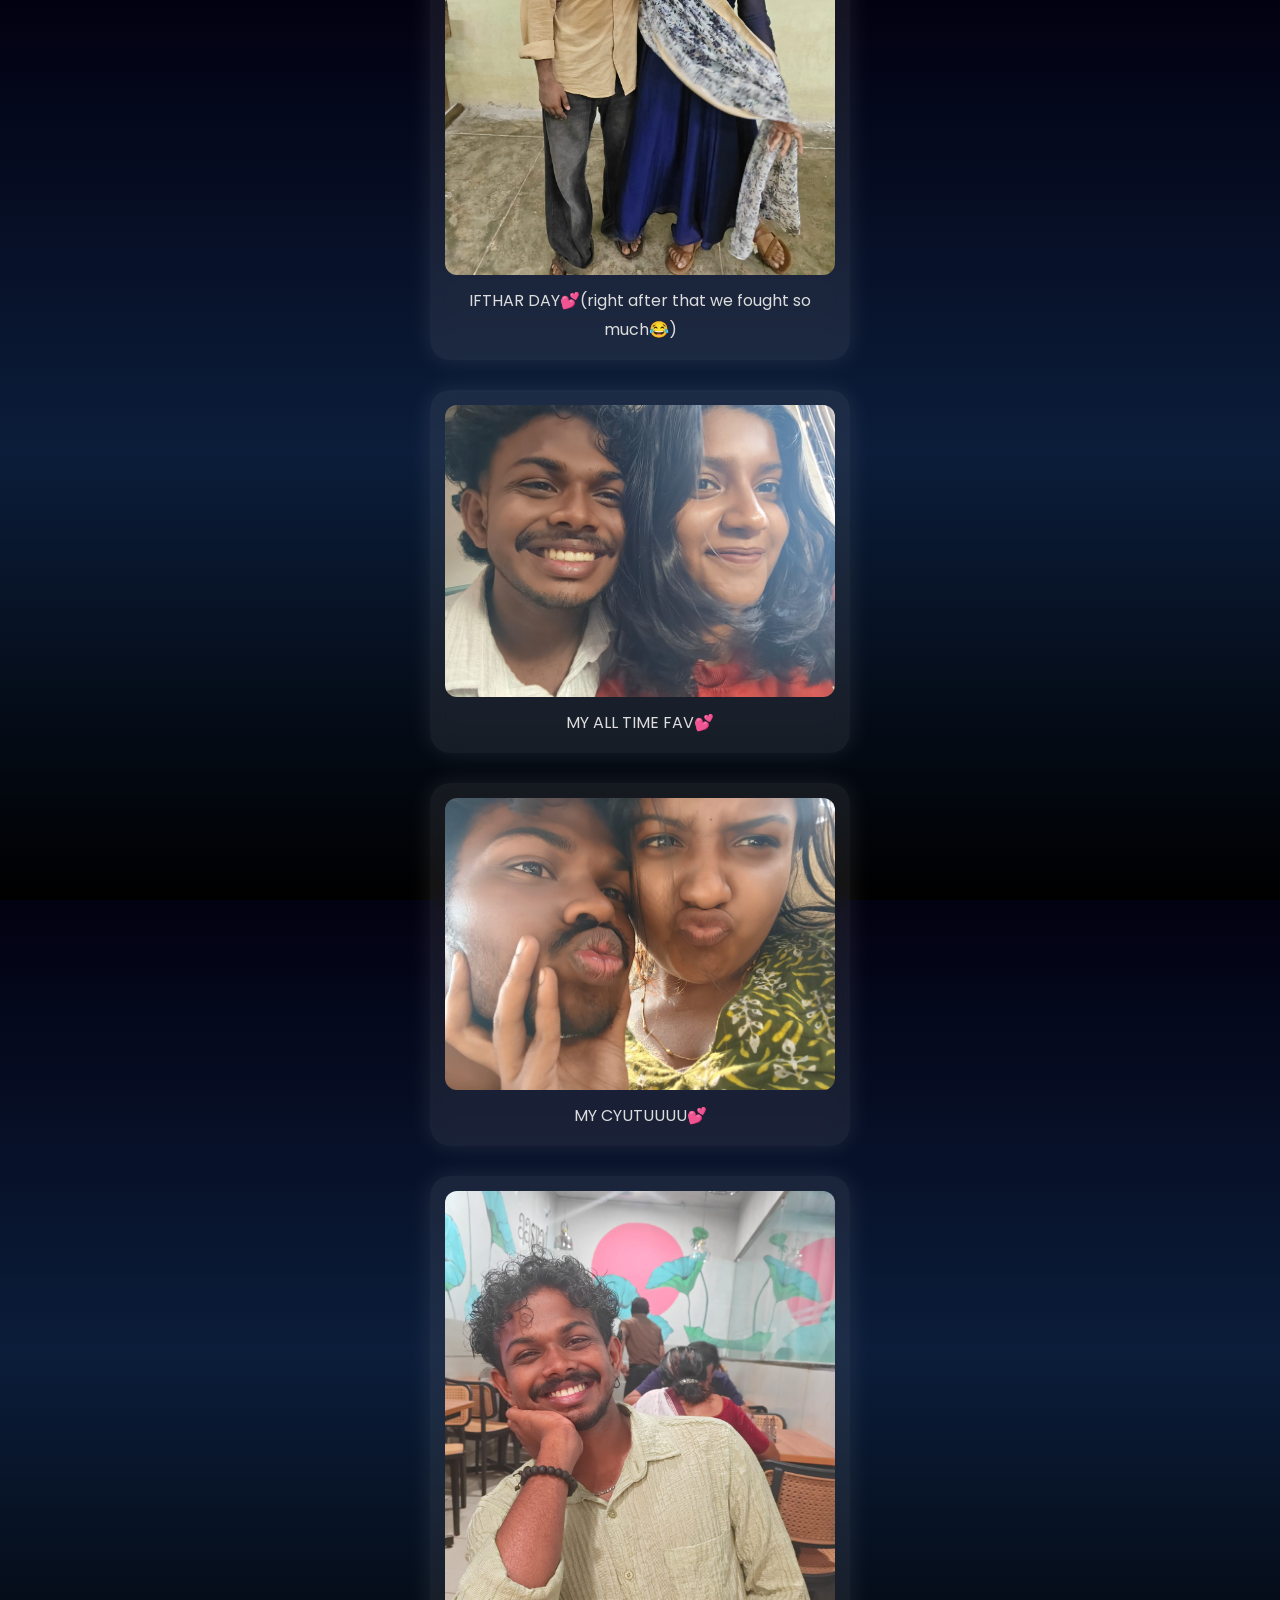
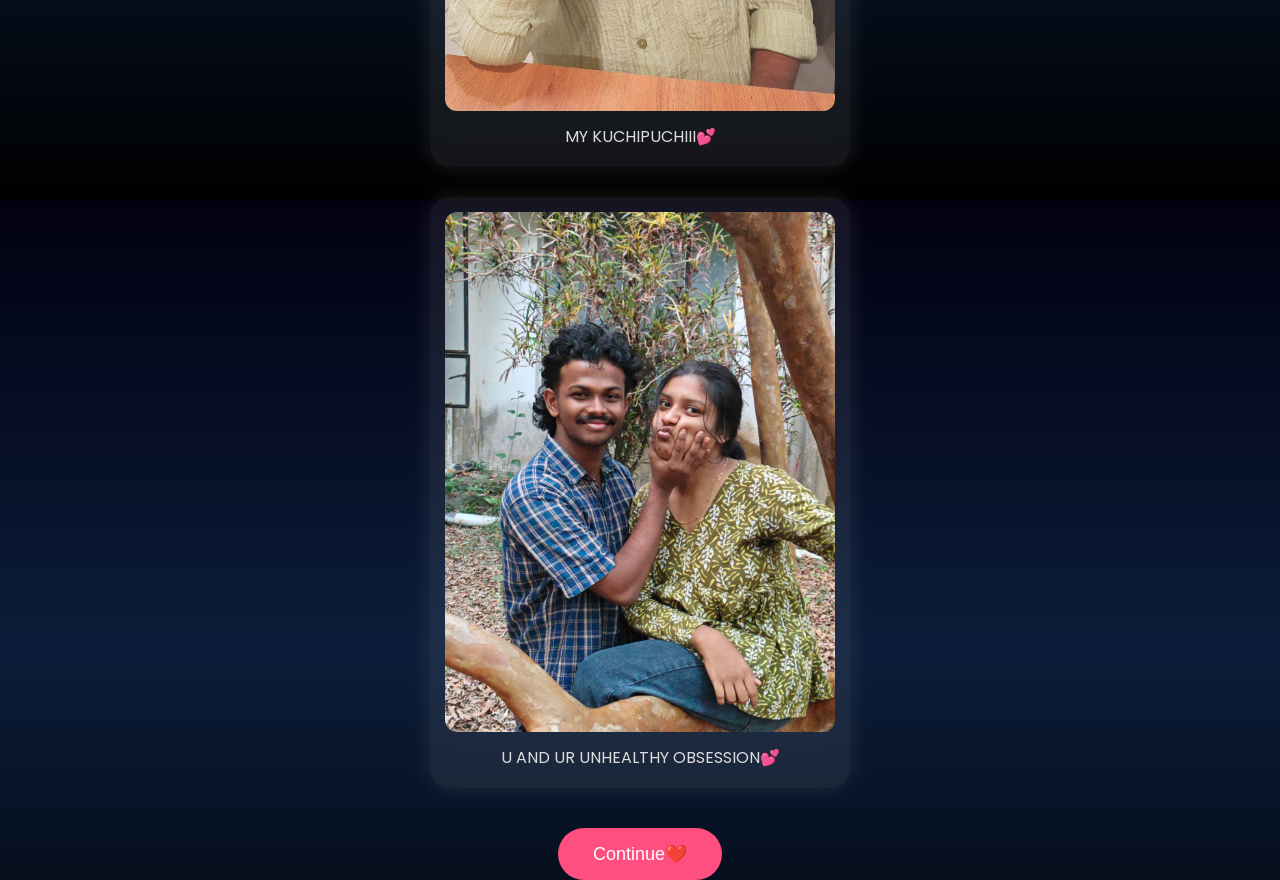
==== memories.html @ a4e65b0a "Add files via upload" ====
<!DOCTYPE html>
<html lang="en">
<head>
<meta charset="UTF-8">
<meta name="viewport" content="width=device-width, initial-scale=1.0">
<title>MY WHOLE HEAAAART❤️</title>
<link rel="stylesheet" href="style.css">
<link href="https://fonts.googleapis.com/css2?family=Great+Vibes&family=Poppins:wght@300;400;600&display=swap" rel="stylesheet">
<style>
body{
min-height:100vh;
background:linear-gradient(to bottom,#020111,#0b1d3a,#000);
font-family:'Poppins',sans-serif;
color:white;
display:flex;
flex-direction:column;
align-items:center;
padding:40px 20px;
box-sizing:border-box;
overflow-y:auto;
}
h1{ font-family:'Great Vibes',cursive; font-size:50px; color:#ffd6e8; margin-bottom:35px; text-align:center; }
.gallery{ display:flex; flex-direction:column; gap:30px; width:100%; max-width:420px; }
.photo-card{
background:rgba(255,255,255,.08);
backdrop-filter:blur(10px);
border-radius:20px;
padding:15px;
text-align:center;
box-shadow:0 0 25px rgba(255,255,255,.1);
}
.photo-card img{ width:100%; border-radius:12px; display:block; }
.photo-card p{ margin-top:12px; font-size:16px; color:#ddd; }
button{
margin-top:40px;
margin-bottom:20px;
padding:15px 35px;
border:none;
border-radius:30px;
background:#ff4f81;
color:white;
cursor:pointer;
font-size:18px;
}
button:hover{ background:#ff2c6b; }
</style>
</head>
<body>

<h1>Our Memories</h1>

<div class="gallery">
  <div class="photo-card">
    <img src="TOGETHER1.jpeg" alt="Memory 1">
    <p>JIL JIL💕</p>
  </div>
  <div class="photo-card">
    <img src="TOGETHER2.jpeg" alt="Memory 2">
    <p>HARTHAL DAY💕</p>
  </div>
  <div class="photo-card">
    <img src="TOGETHER3.jpeg" alt="Memory 3">
    <p>IFTHAR DAY💕(right after that we fought so much😂)</p>
  </div>
  <div class="photo-card">
    <img src="TOGETHER4.jpeg" alt="Memory 4">
    <p>MY ALL TIME FAV💕</p>
  </div>
  <div class="photo-card"> 
    <img src="TOGETHER5.jpeg" alt="Memory 5">
    <P>MY CYUTUUUU💕</P>
  </div>
  <div class="photo-card">
    <img src="SINGLE1.jpeg" alt="Memory 6">
    <p>MY KUCHIPUCHIII💕</p>
  </div>
  <div class="photo-card">
    <img src="TOGETHER6.jpeg" alt="Memory 7">
    <p>U AND UR UNHEALTHY OBSESSION💕</p>
  </div>
</div>

<button onclick="window.location.href='final.html'">Continue❤️</button>

</body>
</html>
---- style.css ----
* {
    margin: 0;
    padding: 0;
    box-sizing: border-box;
}

body {
    font-family: 'Poppins', sans-serif;
    background: linear-gradient(to bottom, #050816, #0d1b2a);
    height: 100vh;
    overflow: hidden;
    display: flex;
    justify-content: center;
    align-items: center;
    color: white;
}

.container {
    text-align: center;
    animation: fadeIn 2s ease;
}

h1 {
    font-family: 'Great Vibes', cursive;
    font-size: 70px;
    color: #ffd6e7;
    text-shadow: 0 0 20px rgba(255,255,255,0.7);
}

h2 {
    margin-top: 15px;
    font-size: 32px;
    color: #ffffff;
}

p {
    margin-top: 25px;
    font-size: 20px;
    line-height: 1.8;
    color: #dddddd;
}

button {
    margin-top: 40px;
    padding: 16px 40px;
    font-size: 18px;
    border: none;
    border-radius: 50px;
    background: #ff4f81;
    color: white;
    cursor: pointer;
    transition: 0.3s;
}

button:hover {
    transform: scale(1.08);
    background: #ff2f6d;
}

@keyframes fadeIn {
    from { opacity: 0; transform: translateY(30px); }
    to { opacity: 1; transform: translateY(0); }
}
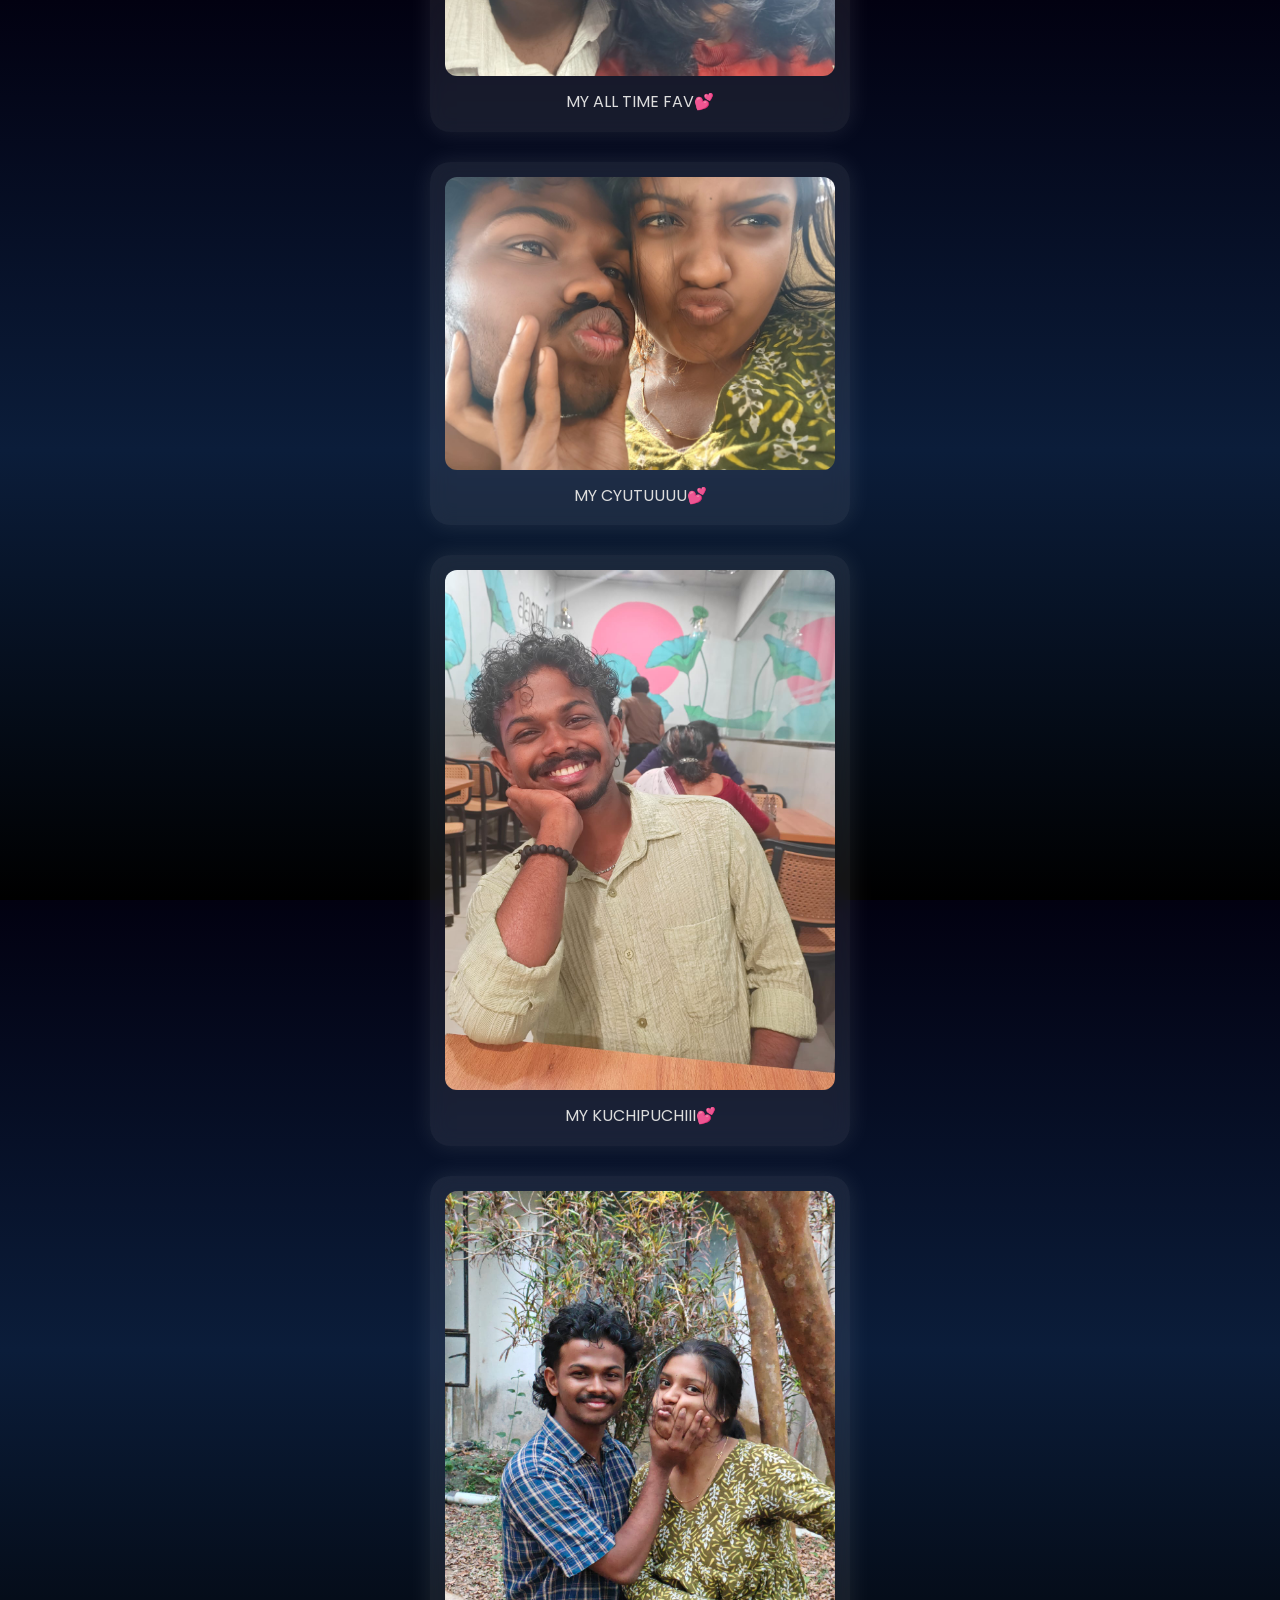
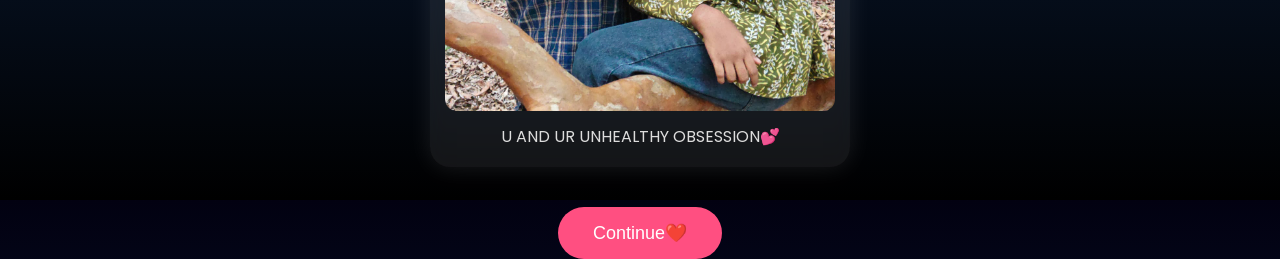
==== commit 8279de95: "Update memories.html" ====
--- a/memories.html
+++ b/memories.html
@@ -51,14 +51,6 @@
 
 <div class="gallery">
   <div class="photo-card">
-    <img src="TOGETHER1.jpeg" alt="Memory 1">
-    <p>JIL JIL💕</p>
-  </div>
-  <div class="photo-card">
-    <img src="TOGETHER2.jpeg" alt="Memory 2">
-    <p>HARTHAL DAY💕</p>
-  </div>
-  <div class="photo-card">
     <img src="TOGETHER3.jpeg" alt="Memory 3">
     <p>IFTHAR DAY💕(right after that we fought so much😂)</p>
   </div>
@@ -83,4 +75,4 @@
 <button onclick="window.location.href='final.html'">Continue❤️</button>
 
 </body>
-</html>+</html>
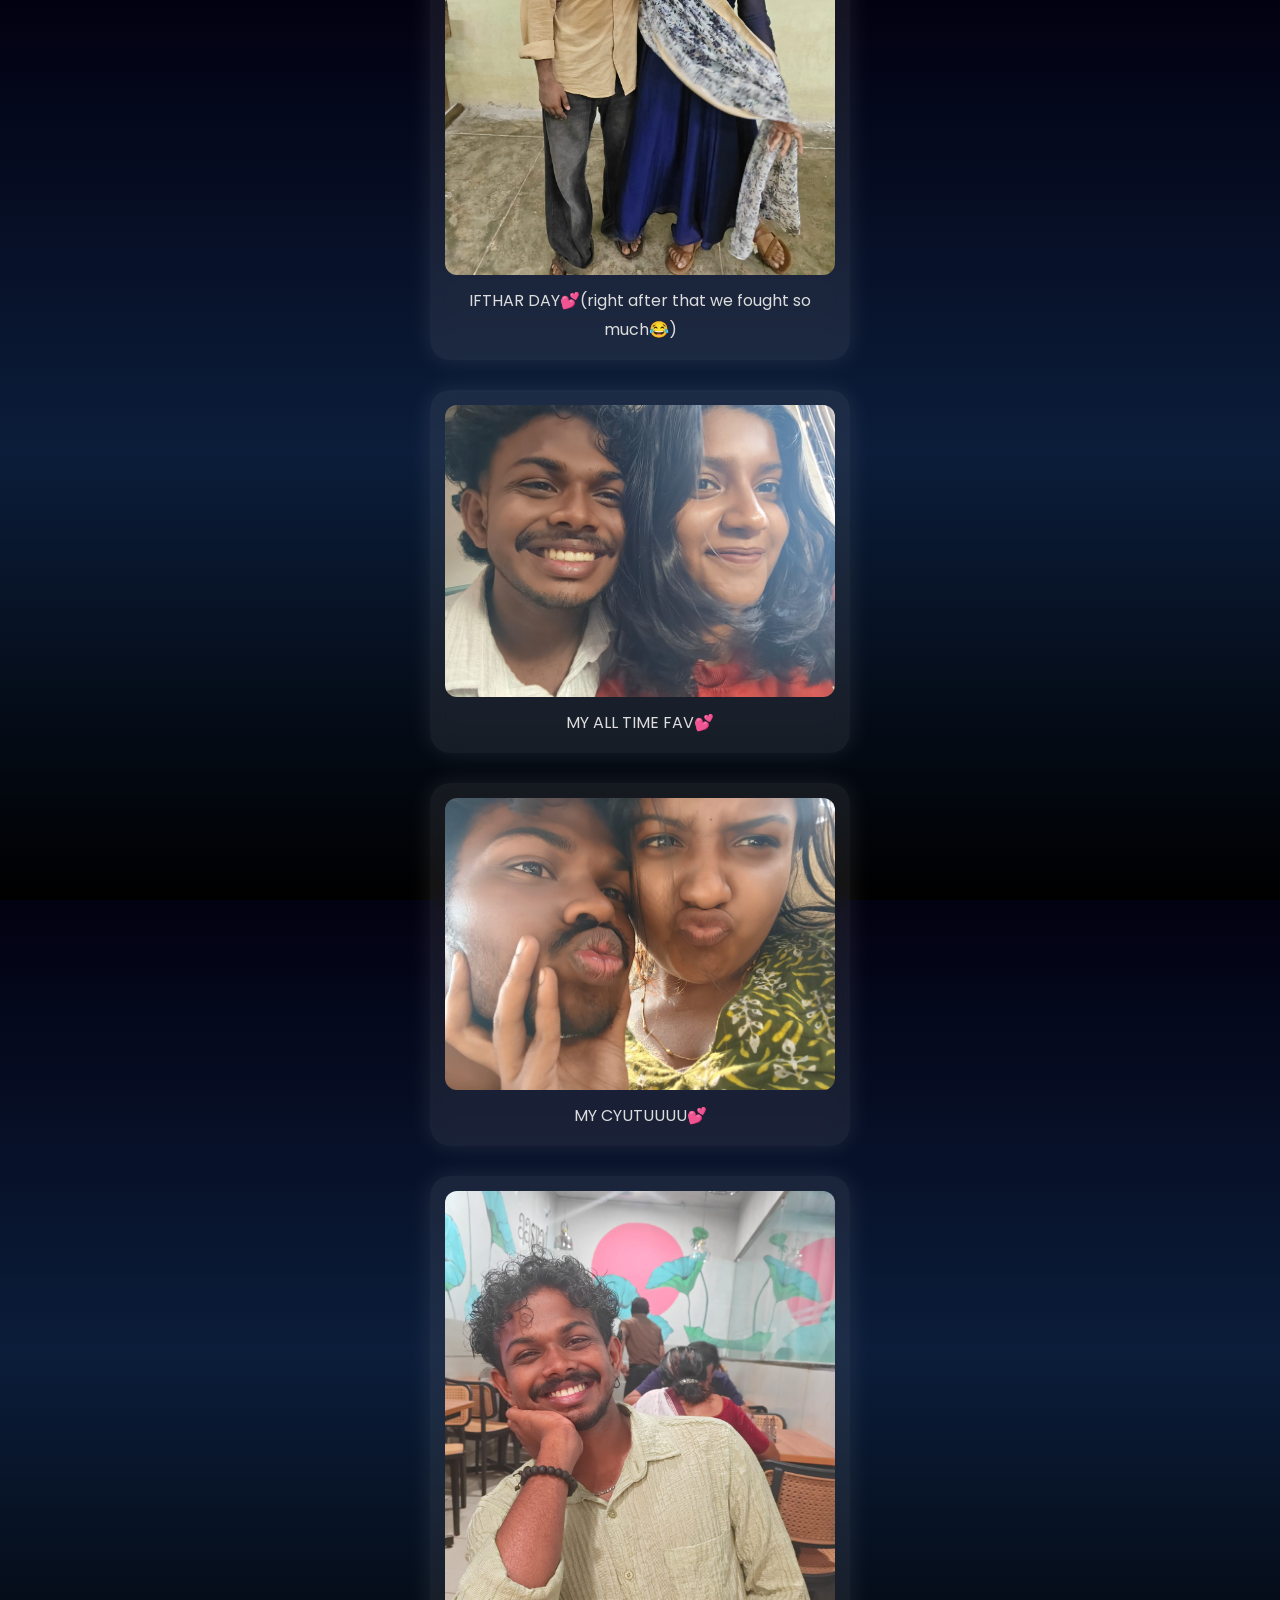
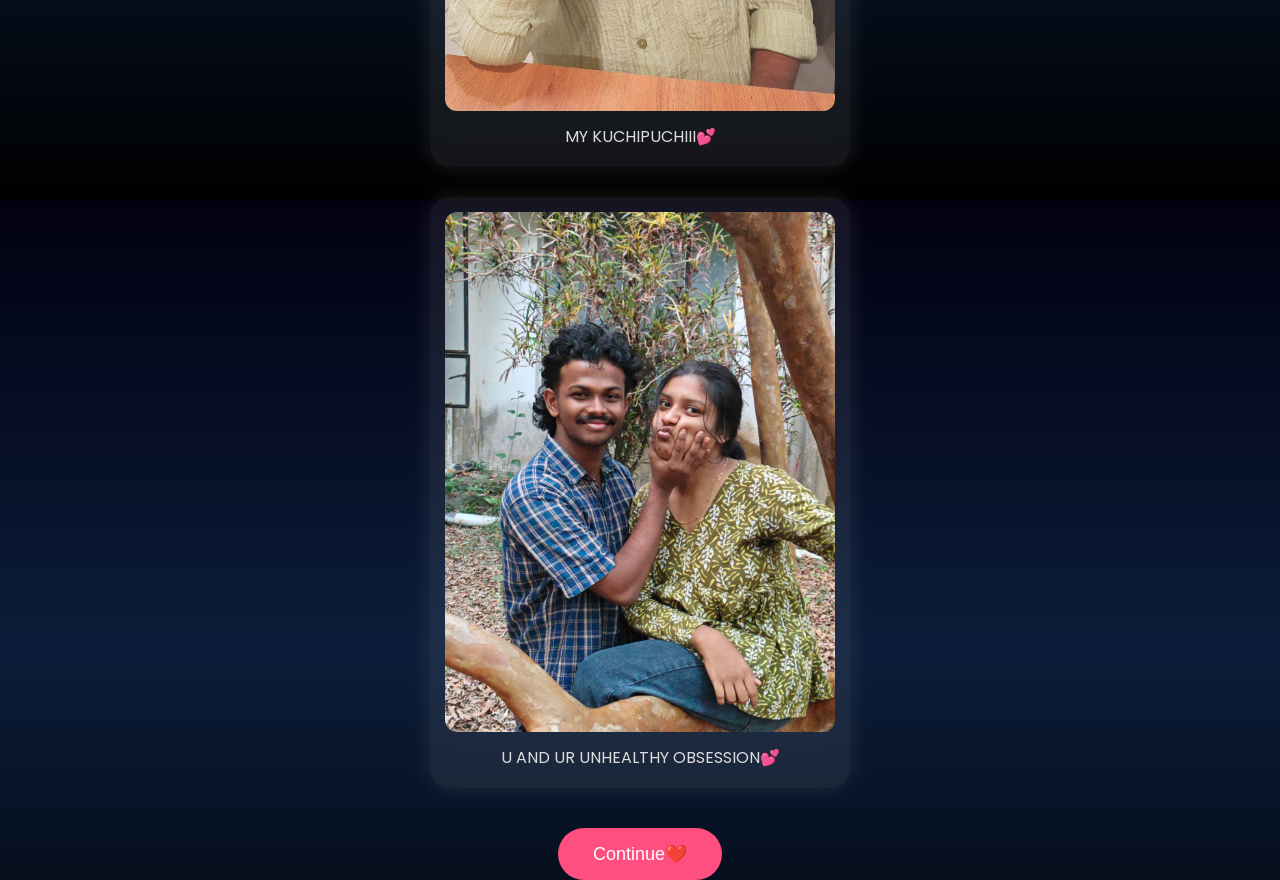
==== commit 4181d1c4: "Update memories.html" ====
--- a/memories.html
+++ b/memories.html
@@ -51,6 +51,14 @@
 
 <div class="gallery">
   <div class="photo-card">
+   <img src="TOGETHER1.jpeg" alt="MEemory 1">
+   <p>JIL JIL💕(</p>
+  </div>
+ <div class="photo-card">
+   <img src="TOGETHER2.jpeg" alt="MEemory 2">
+   <p>HARTHAL DAY💕(</p>
+  </div>
+ <div class="photo-card">
     <img src="TOGETHER3.jpeg" alt="Memory 3">
     <p>IFTHAR DAY💕(right after that we fought so much😂)</p>
   </div>
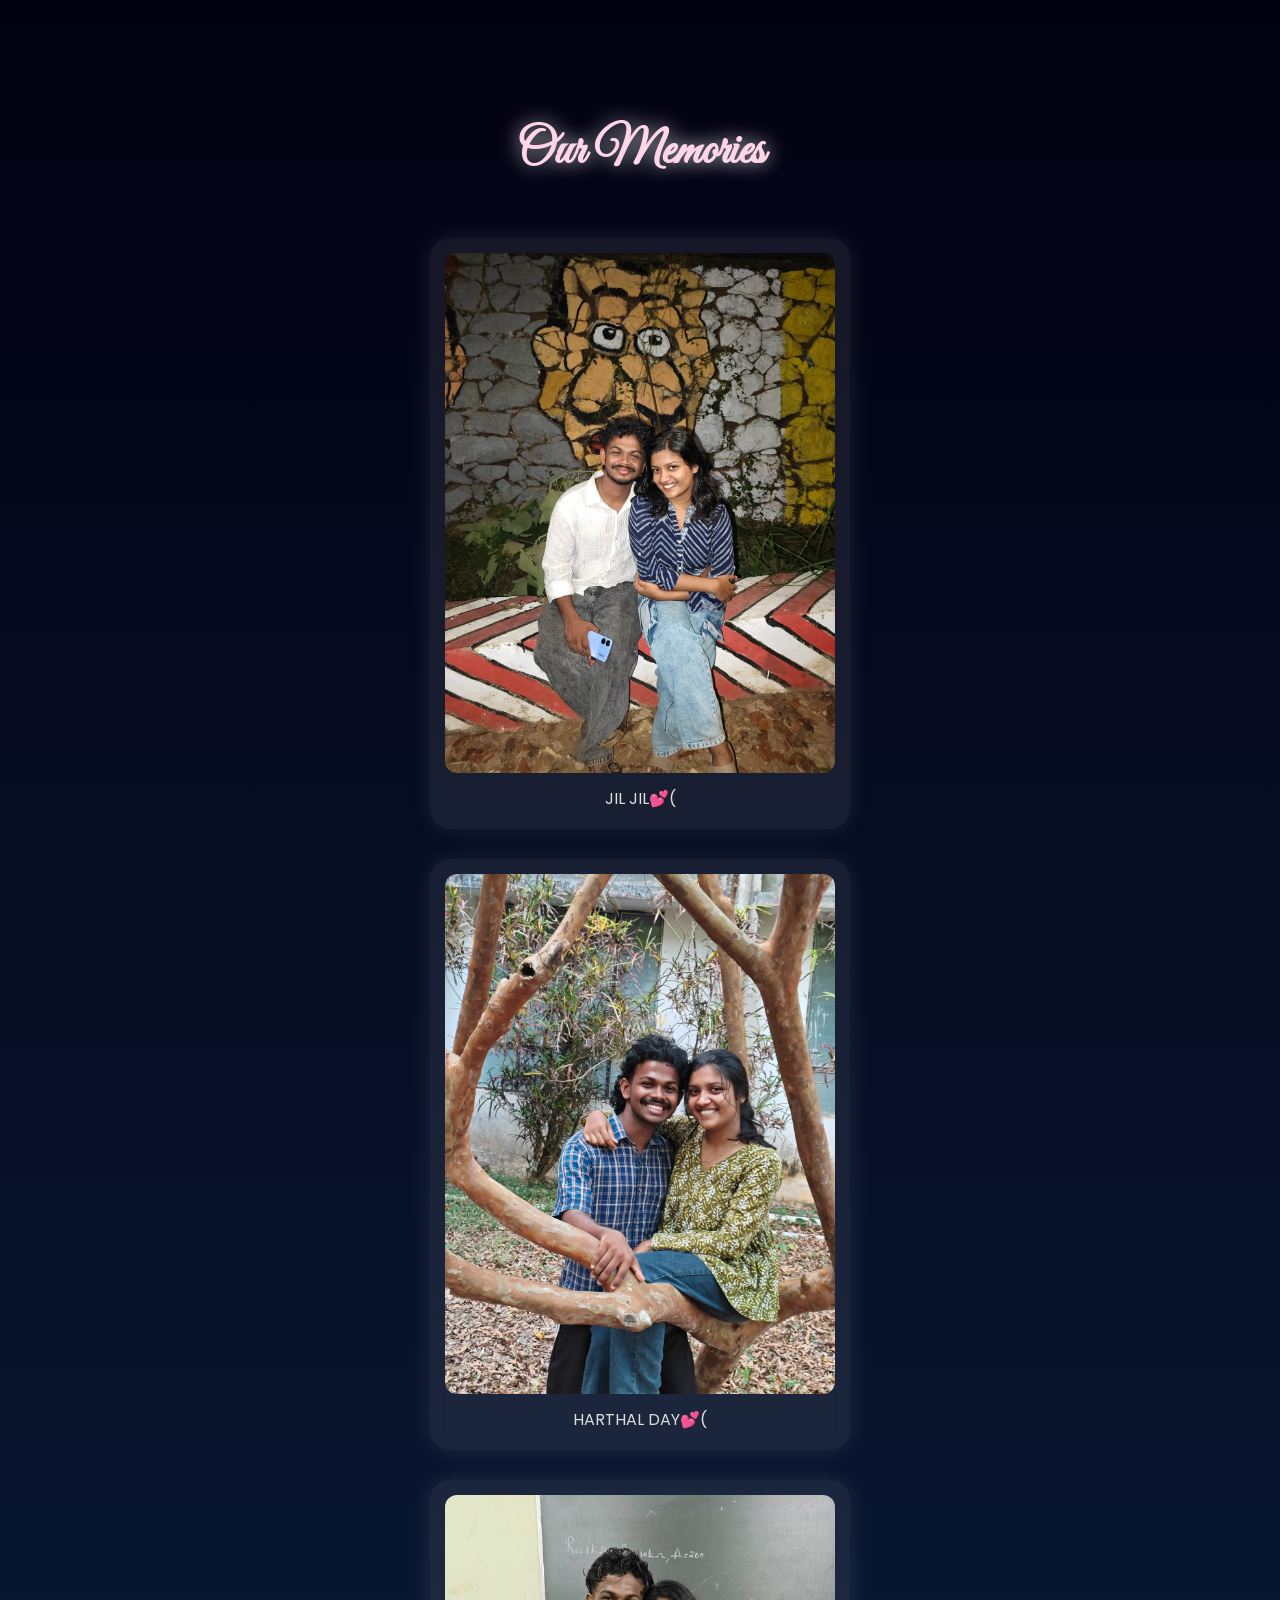
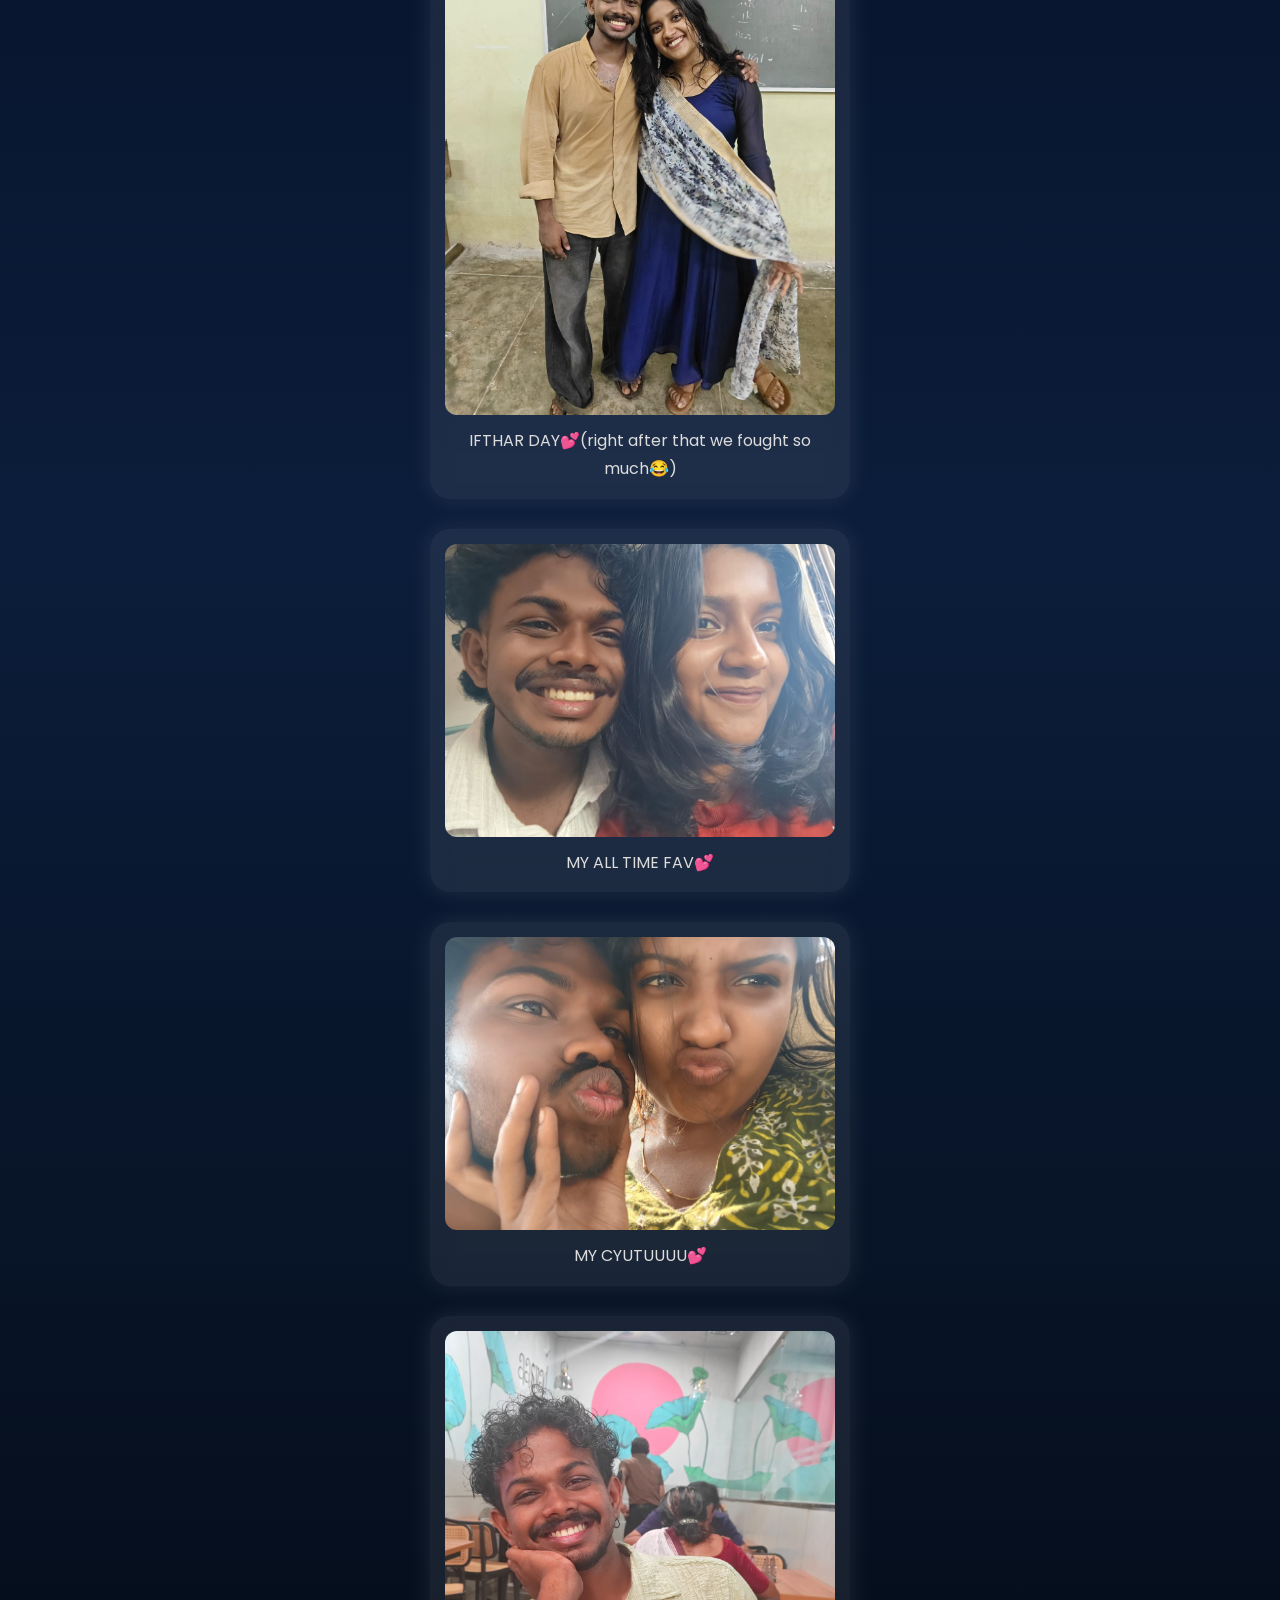
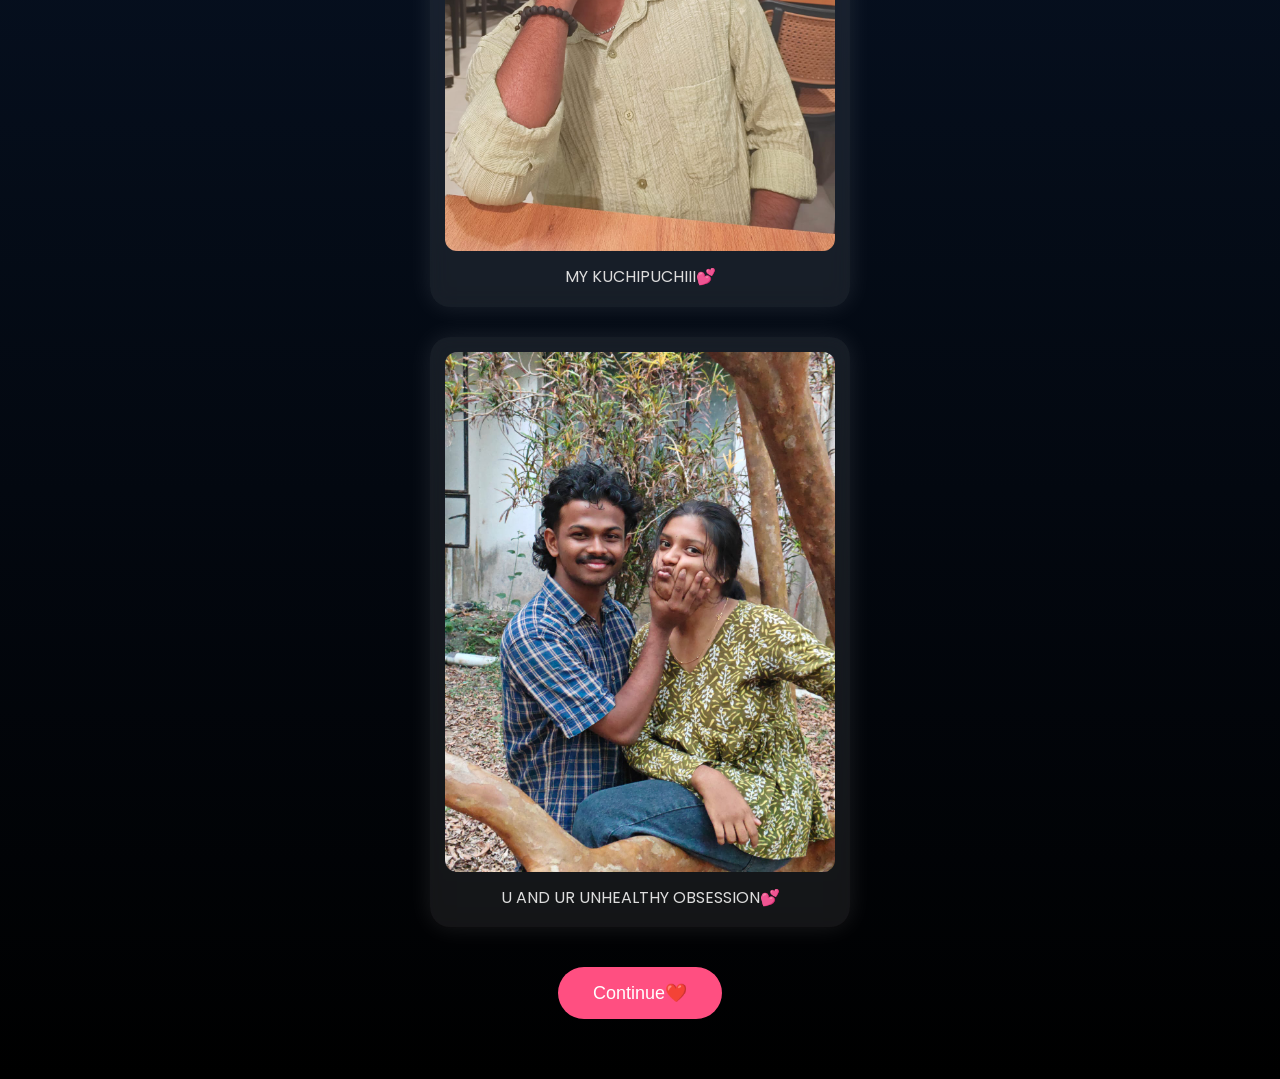
==== commit e070484c: "Update memories.html" ====
--- a/memories.html
+++ b/memories.html
@@ -15,12 +15,12 @@
 display:flex;
 flex-direction:column;
 align-items:center;
-padding:40px 20px;
+padding:120px 20px 40px;
 box-sizing:border-box;
 overflow-y:auto;
 }
 h1{ font-family:'Great Vibes',cursive; font-size:50px; color:#ffd6e8; margin-bottom:35px; text-align:center; }
-.gallery{ display:flex; flex-direction:column; gap:30px; width:100%; max-width:420px; }
+.gallery{ display:flex; flex-direction:column; gap:30px; width:100%; max-width:420px; margin-top:20px; }
 .photo-card{
 background:rgba(255,255,255,.08);
 backdrop-filter:blur(10px);
--- a/style.css
+++ b/style.css
@@ -7,8 +7,7 @@
 body {
     font-family: 'Poppins', sans-serif;
     background: linear-gradient(to bottom, #050816, #0d1b2a);
-    height: 100vh;
-    overflow: hidden;
+    min-height: 100vh;
     display: flex;
     justify-content: center;
     align-items: center;
@@ -60,4 +59,4 @@
 @keyframes fadeIn {
     from { opacity: 0; transform: translateY(30px); }
     to { opacity: 1; transform: translateY(0); }
-}+}
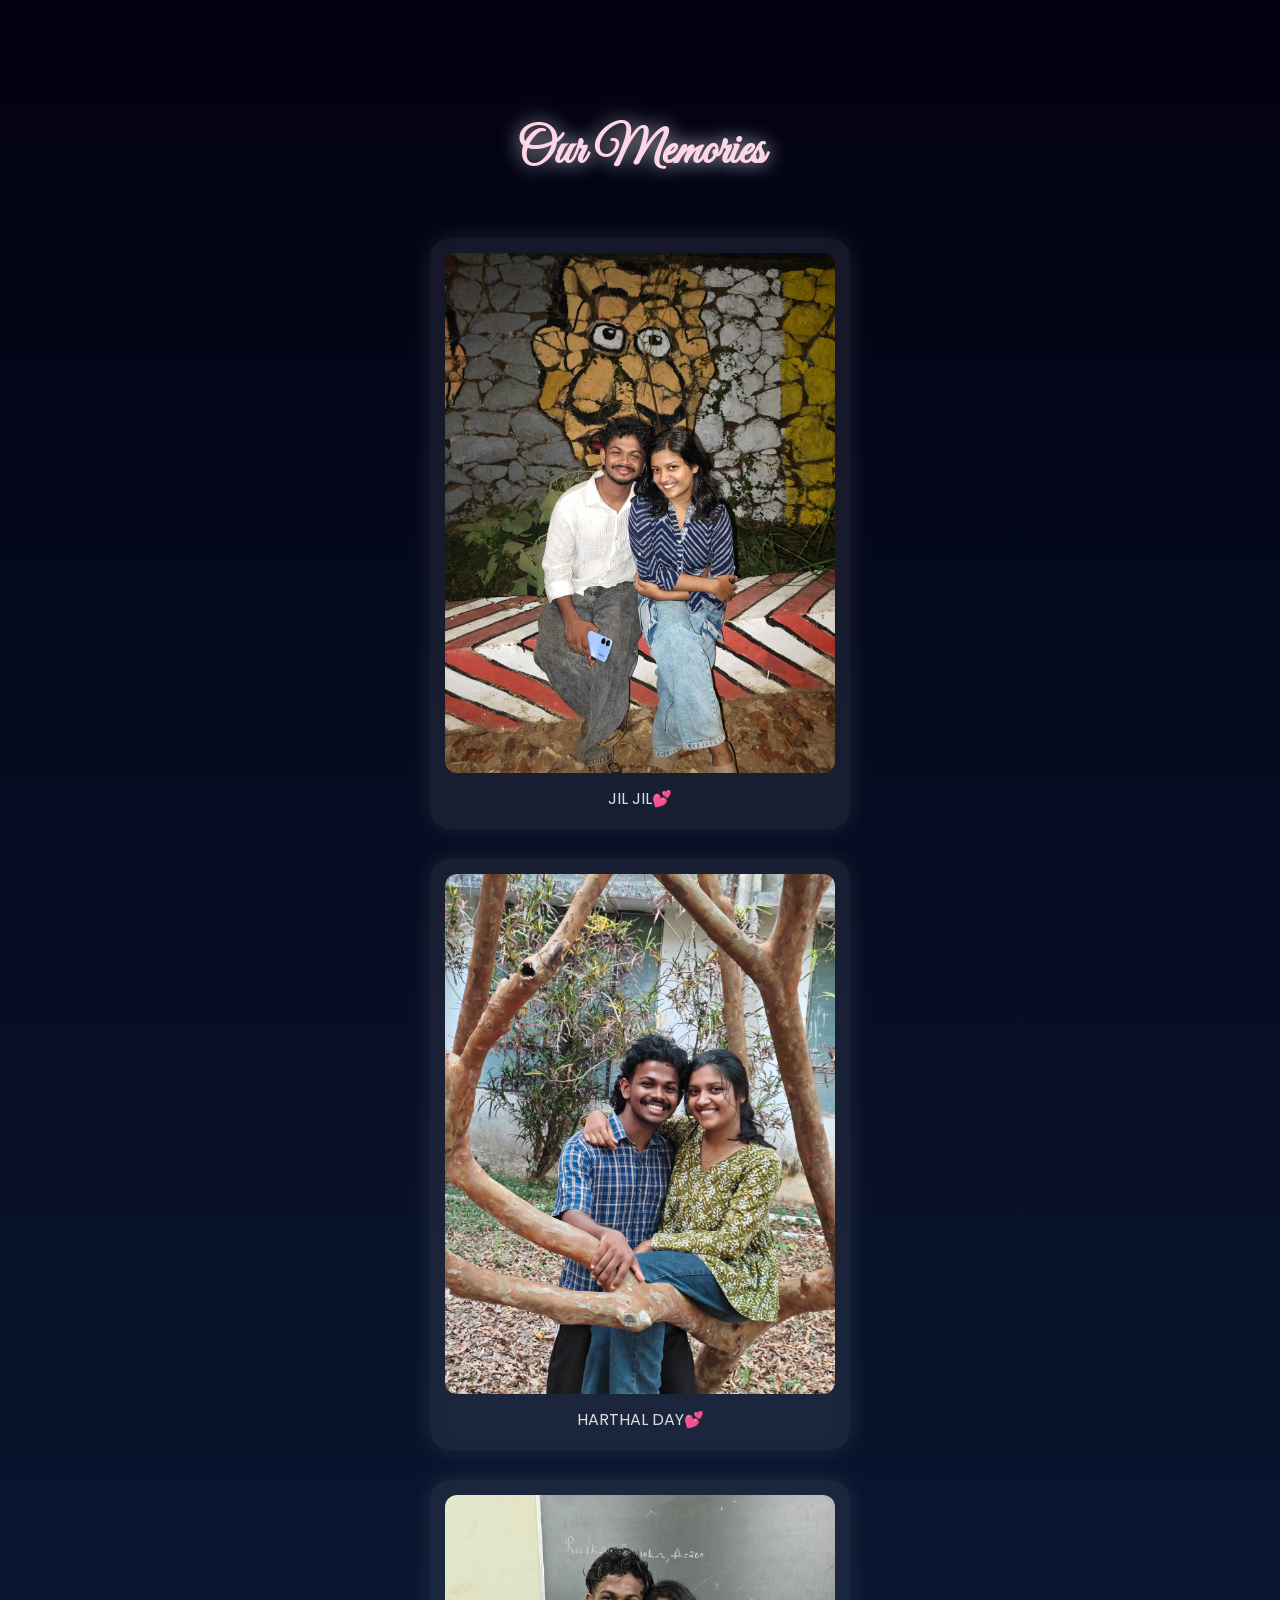
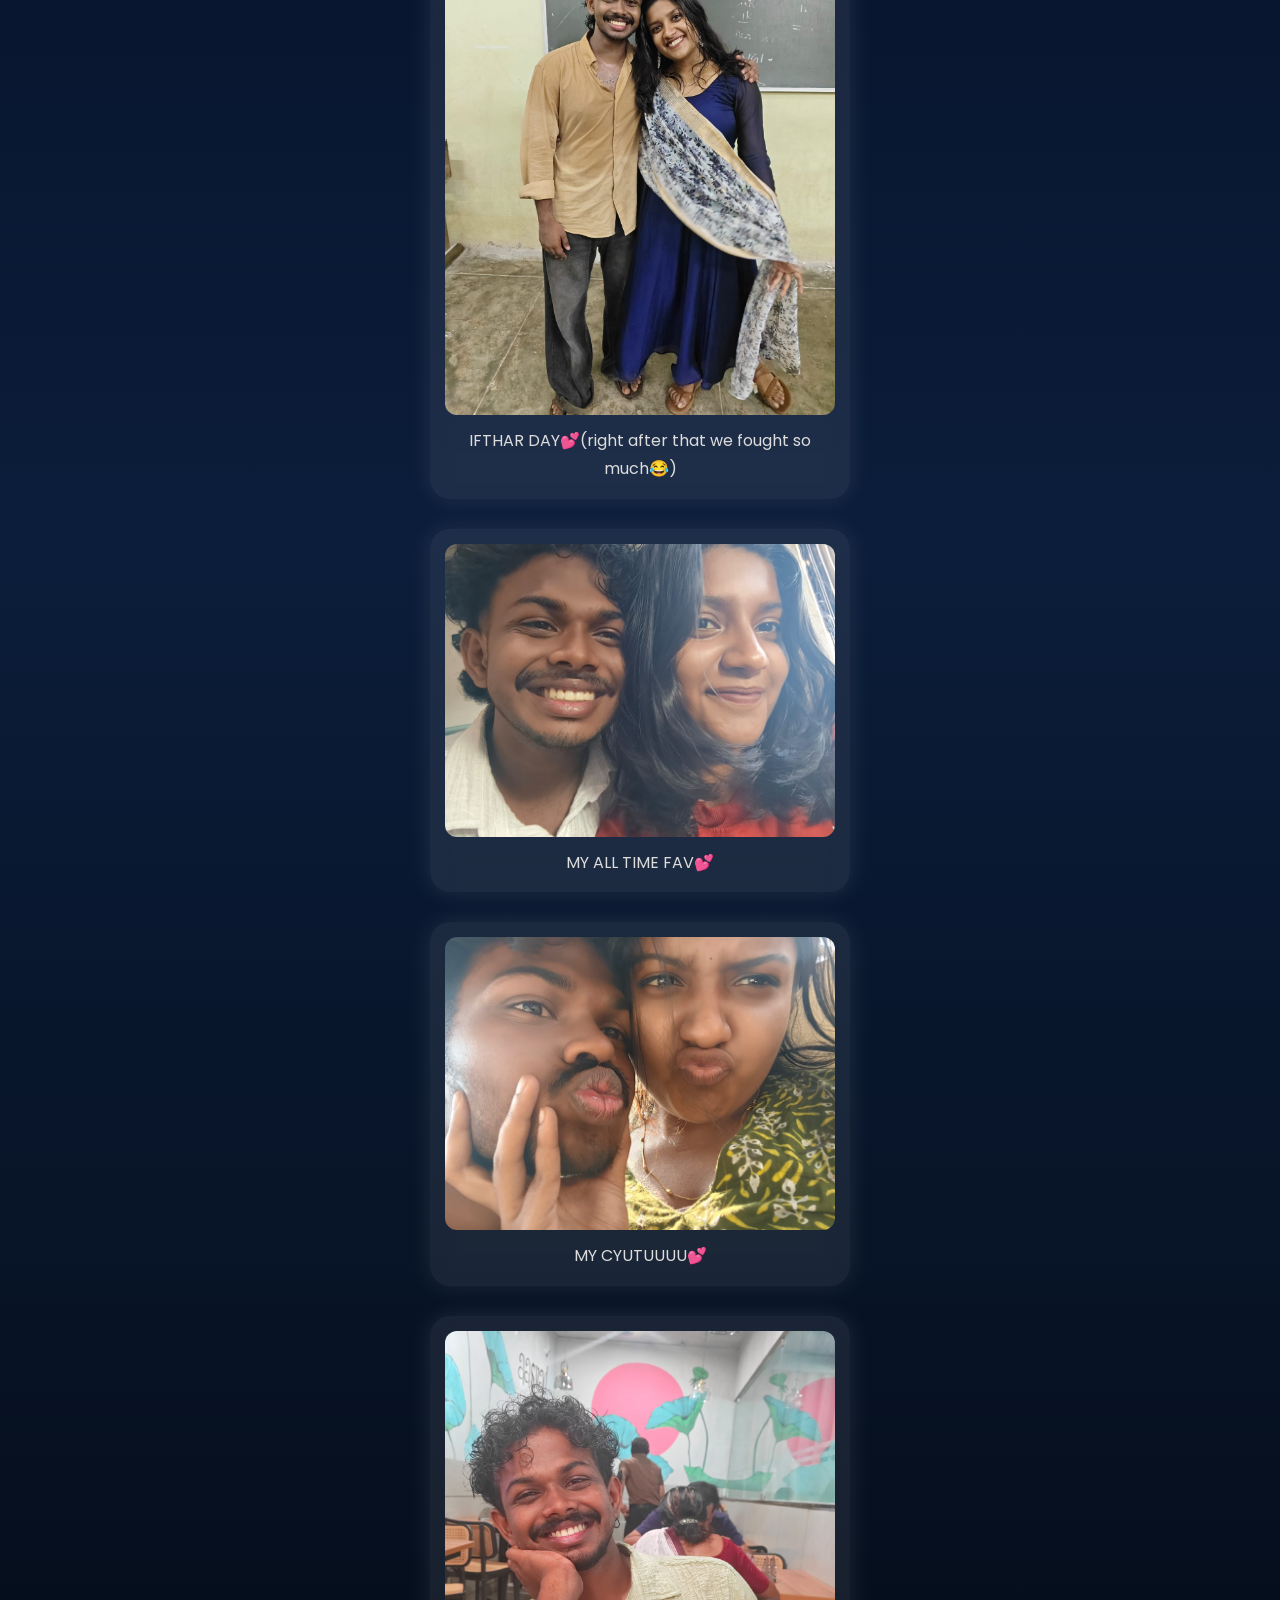
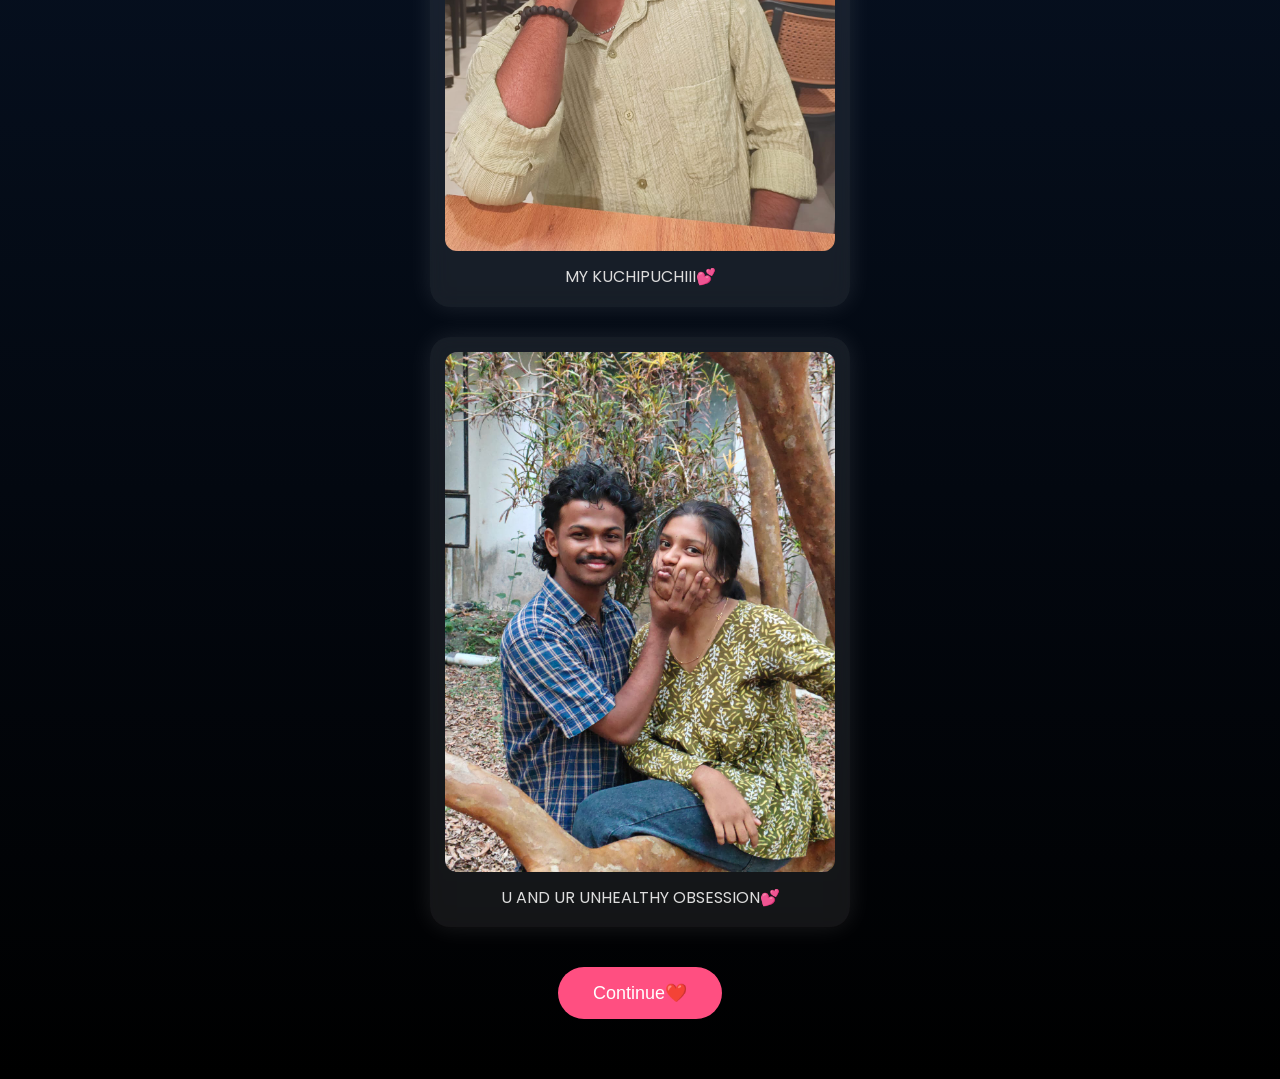
==== commit e330fe93: "Update memories.html" ====
--- a/memories.html
+++ b/memories.html
@@ -52,11 +52,11 @@
 <div class="gallery">
   <div class="photo-card">
    <img src="TOGETHER1.jpeg" alt="MEemory 1">
-   <p>JIL JIL💕(</p>
+   <p>JIL JIL💕</p>
   </div>
  <div class="photo-card">
    <img src="TOGETHER2.jpeg" alt="MEemory 2">
-   <p>HARTHAL DAY💕(</p>
+   <p>HARTHAL DAY💕</p>
   </div>
  <div class="photo-card">
     <img src="TOGETHER3.jpeg" alt="Memory 3">
